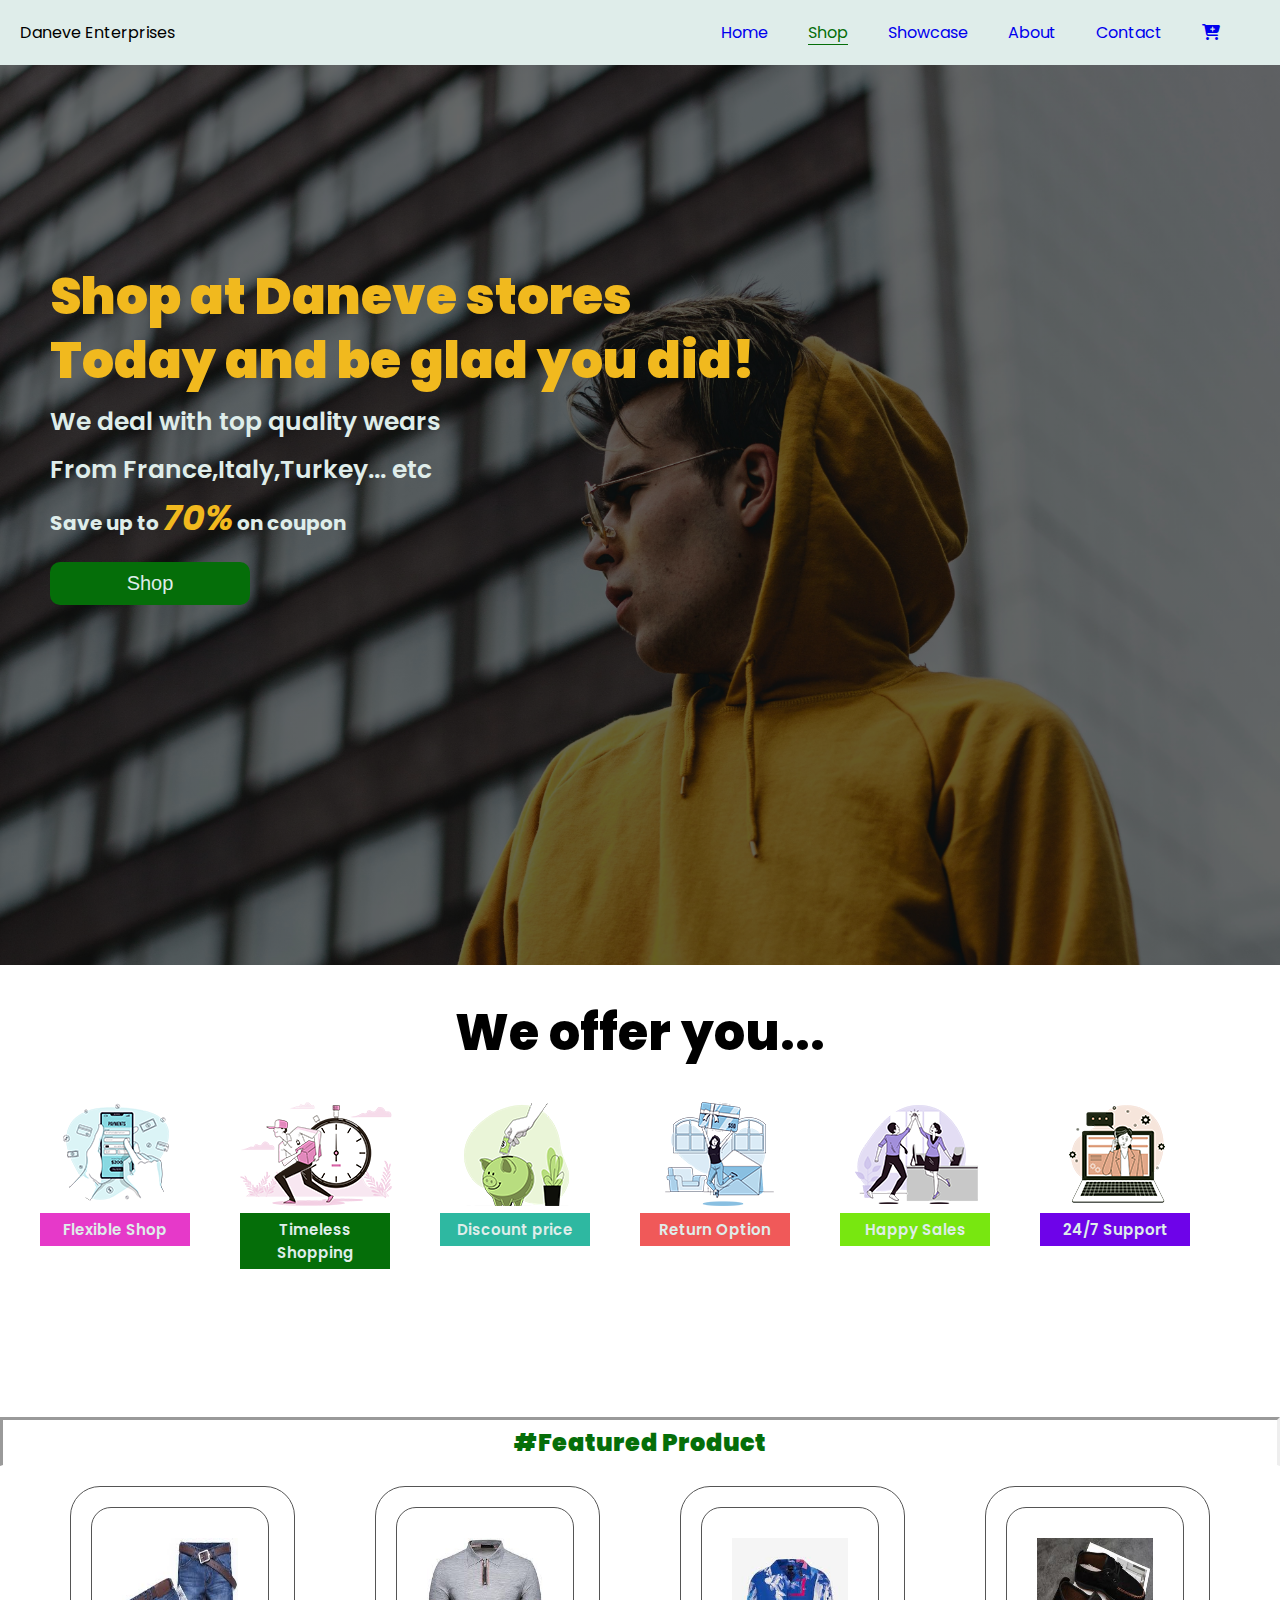
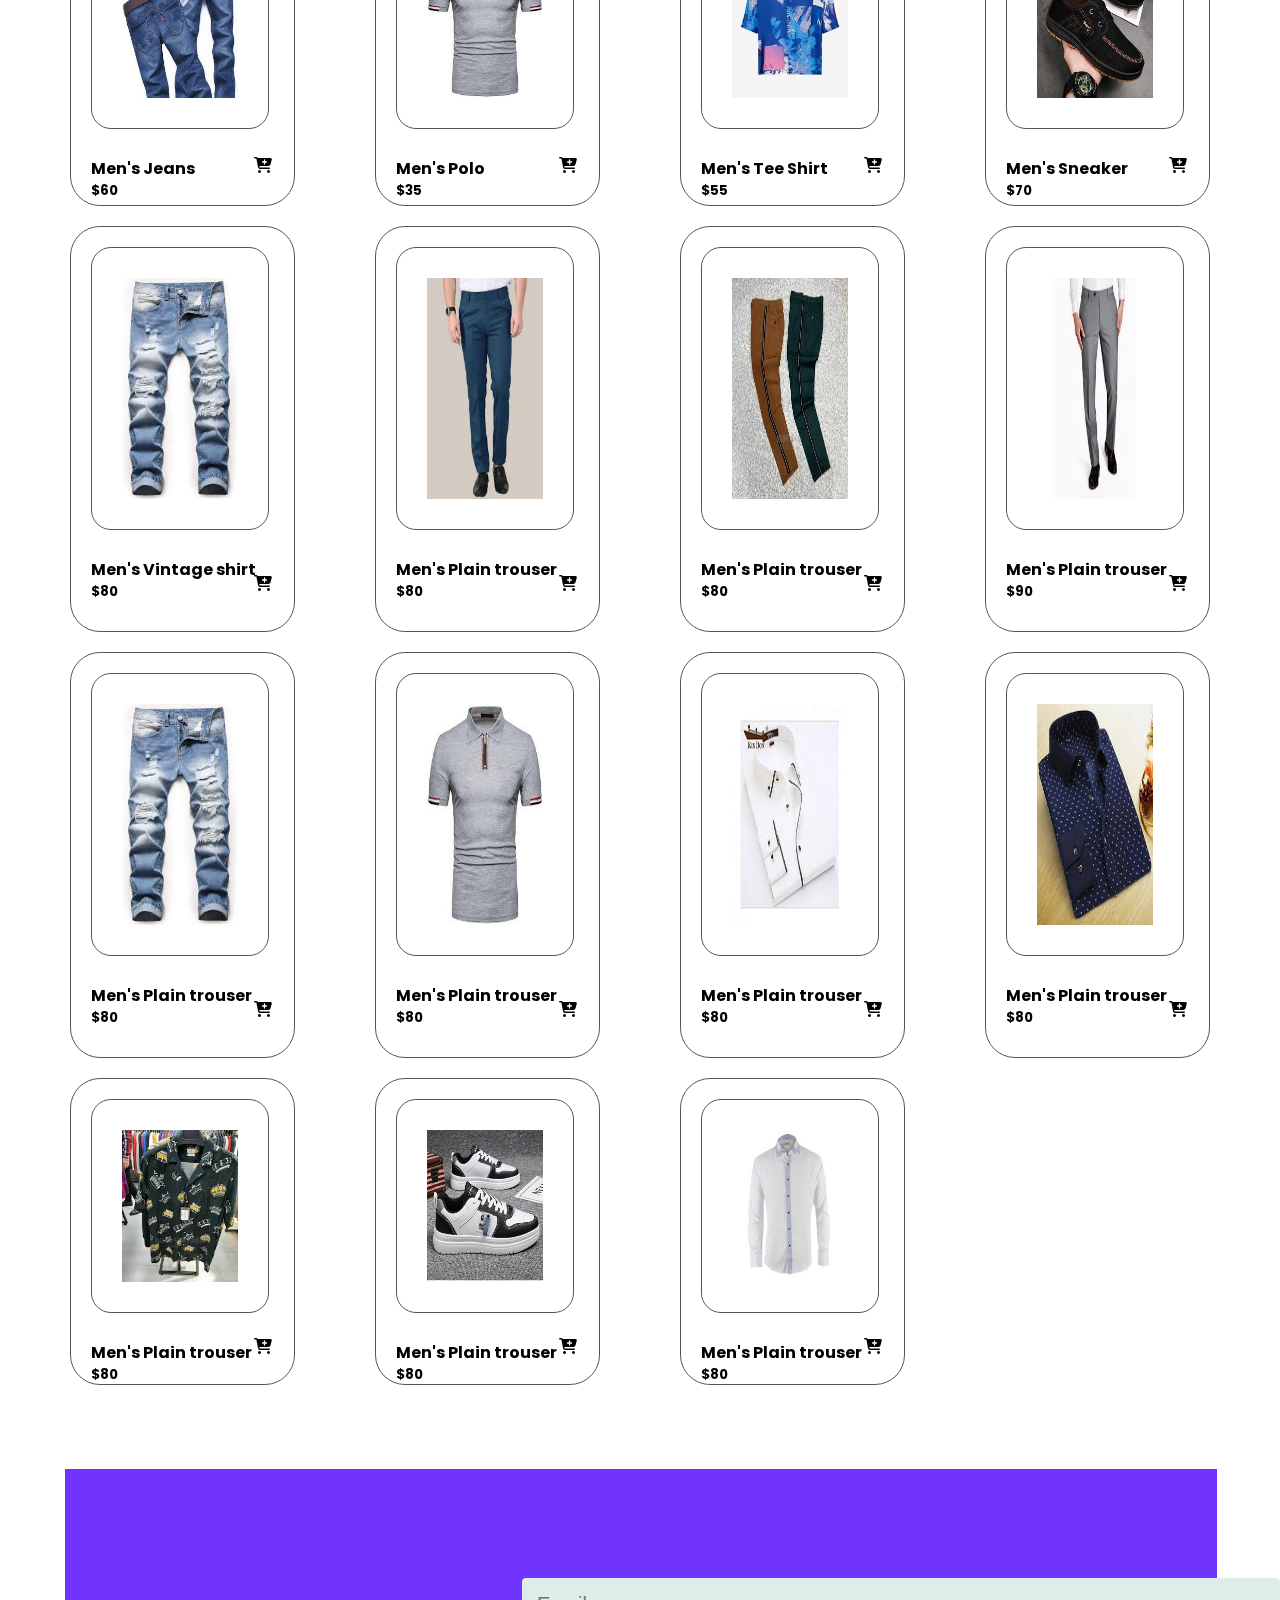
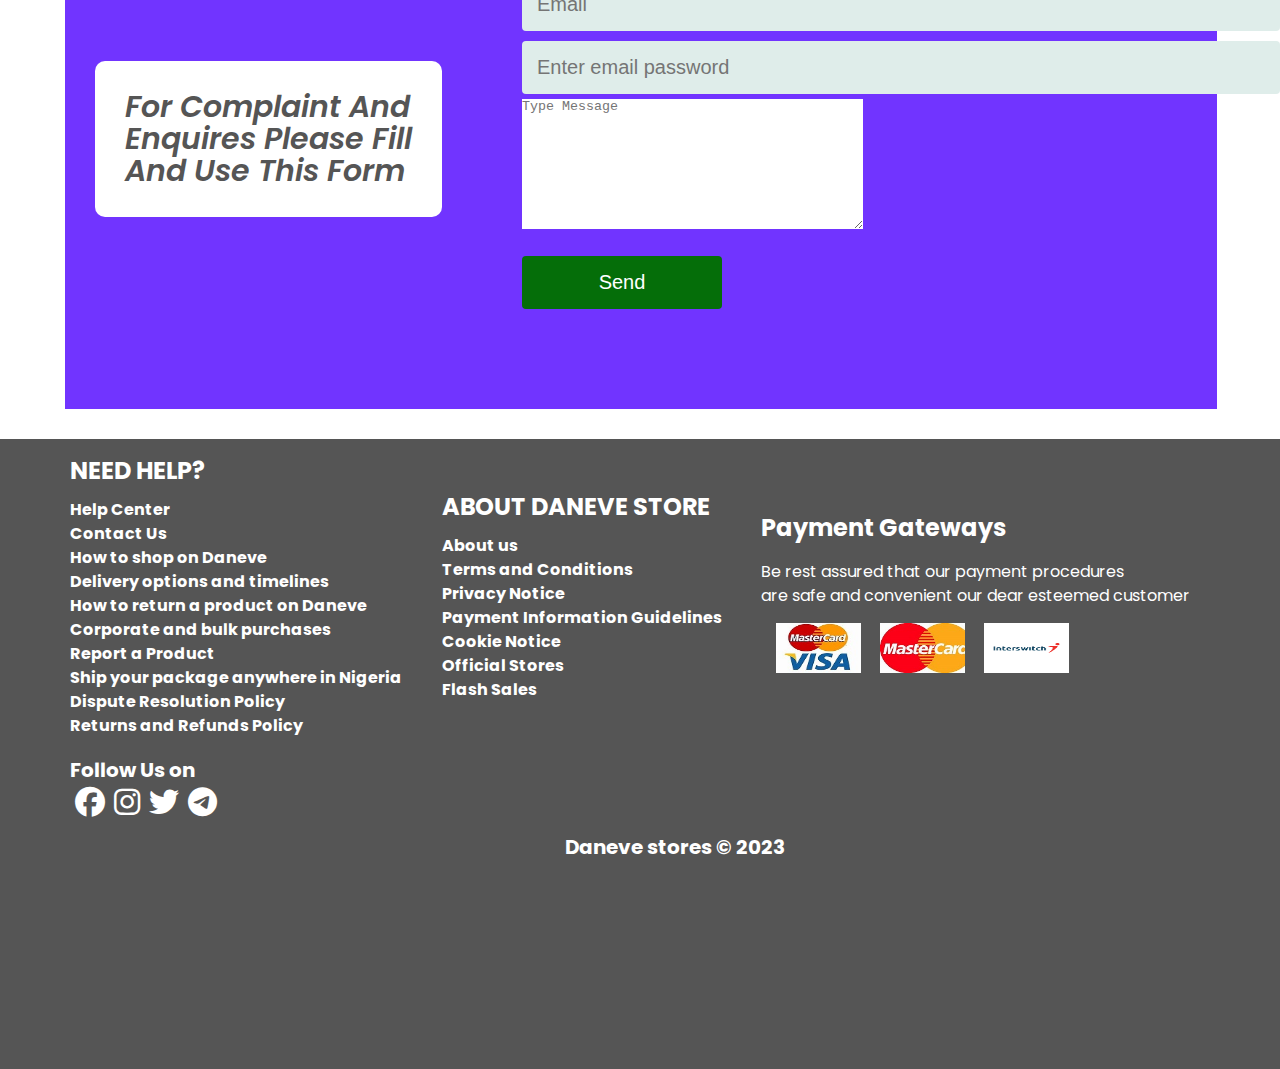
==== pages/cart.html @ b390f271 "second commit" ====
<!DOCTYPE html>
<html lang="en">
<head>
    <meta charset="UTF-8">
    <meta name="viewport" content="width=device-width, initial-scale=1.0">
    <meta name="description" content="Shop for your wears at a very affordable price">
    <meta name="keywords" content="clothing,wears,shirt,polo">
    <meta name="author" content="Eze Darlington">
    <link rel="icon" type="image/x-icon" href="../images/favicon (2).ico">
    <link rel="stylesheet" href="https://cdnjs.cloudflare.com/ajax/libs/font-awesome/6.4.0/css/all.min.css">
    <script src="./script.js" defer></script>

    <link rel="stylesheet" href="../style.css">
    <title>Daneve Store |</title>
</head>
<body>
    <nav id="nav-bar">
        <div class="nav-container">
            <div class="name">
                Daneve Enterprises
            </div>
            <ul id="nav-list">
                <li><a href="../index.html">Home</a></li>
                <li><a href="#"  class="active">Shop</a></li>
                <li><a href="#">Showcase</a></li>
                <li><a href="#">About</a></li>
                <li><a href="#">Contact</a></li>
                <li><a href="#">
                    <i class="fa fa-cart-plus" aria-hidden="true"></i></a></li>
                    <a href="#" id="close"><i class="fa-solid fa-xmark"></i></a>
            </ul>
            <a href="#" id="hamburger"><i class="fa-solid fa-bars"></i></a>
        </div>
    </nav>

    <section id="hero">
        <div class="hero-container">
            <h1>Shop at Daneve stores <br>
            Today and be glad you did!</h1>
            <P>We deal with top quality wears <br>
            From France,Italy,Turkey... etc</P>
            <h4>Save up to <span>70%</span> on coupon</h4>
             <button>Shop</button>
        </div>
    </section>

    <section id="feature" class="section-margin-1">
        <h2>We offer you...</h2>
        <div class="feature-container">
            <div>
                <img src="../images/Features/f1.png" alt="">
                <h5>Flexible Shop</h5>
            </div>
            <div>
                <img src="../images/Features/f2.png" alt="">
                <h5>Timeless Shopping</h5>
            </div>
            <div>
                <img src="../images/Features/f3.png" alt="">
                <h5>Discount price</h5>
            </div>
            <div>
                <img src="../images/Features/f4.png" alt="">
                <h5>Return Option</h5>
            </div>
            <div>
                <img src="../images/Features/f5.png" alt="">
                <h5>Happy Sales</h5>
            </div>
            <div>
                <img src="../images/Features/f6.png" alt="">
                <h5>24/7 Support</h5>
            </div>
        </div>
    </section>

    <section id="product-1" class="section-margin-1">
       <div class="product-title">
        <h2>#Featured Product</h2>
       </div>
        <div class="product-container">
            <div>
                <img src="../images/products/jeans1.jpg" alt="">
                <h4>Men's Jeans</h4>
                <h5>$60</h5>
                <i class="fa fa-cart-plus" onclick="window.location.href"></i>
            </div>
            <div>
                <img src="../images/products/polo10.jpg" alt="">
                <h4>Men's Polo</h4>
                <h5>$35</h5>
                <i class="fa fa-cart-plus" onclick="window.location.href"></i>
            </div>
            <div>
                <img src="../images/products/shirt8.jpg" alt="">
                <h4>Men's Tee Shirt</h4>
                <h5>$55</h5>
                <i class="fa fa-cart-plus" onclick="window.location.href='./cart.html'"></i>
            </div>
            <div>
                <img src="../images/products/shoe4.jpg" alt="">
                <h4>Men's Sneaker</h4>
                <h5>$70</h5>
                <i class="fa fa-cart-plus" onclick="window.location.href"></i>
            </div>
            <div>
                <img src="../images/products/jeans3.jpg" alt="">
                <h4>Men's Vintage shirt</h4>
                <h5>$80</h5>
                <i class="fa fa-cart-plus" onclick="window.location.href"></i>
            </div>
            <div>
                <img src="../images/products/trouser1.jpg" alt="">
                <h4>Men's Plain trouser</h4>
                <h5>$80</h5>
                <i class="fa fa-cart-plus" onclick="window.location.href"></i>
            </div>
            <div>
                <img src="../images/products/trouser3.jpg" alt="">
                <h4>Men's Plain trouser</h4>
                <h5>$80</h5>
                <i class="fa fa-cart-plus" onclick="window.location.href"></i>
            </div>
            <div>
                <img src="../images/products/trouser2.jpg" alt="">
                <h4>Men's Plain trouser</h4>
                <h5>$90</h5>
                <i class="fa fa-cart-plus" onclick="window.location.href"></i>
            </div>
            <div>
                <img src="../images/products/jeans3.jpg" alt="">
                <h4>Men's Plain trouser</h4>
                <h5>$80</h5>
                <i class="fa fa-cart-plus" onclick="window.location.href"></i>
            </div>
            <div>
                <img src="../images/products/polo10.jpg" alt="">
                <h4>Men's Plain trouser</h4>
                <h5>$80</h5>
                <i class="fa fa-cart-plus" onclick="window.location.href"></i>
            </div>
            <div>
                <img src="../images/products/shirt10.jpg" alt="">
                <h4>Men's Plain trouser</h4>
                <h5>$80</h5>
                <i class="fa fa-cart-plus" onclick="window.location.href"></i>
            </div>
            <div>
                <img src="../images/products/shirt11.jpg" alt="">
                <h4>Men's Plain trouser</h4>
                <h5>$80</h5>
                <i class="fa fa-cart-plus" onclick="window.location.href"></i>
            </div>
            <div>
                <img src="../images/products/vintage2.jpg" alt="">
                <h4>Men's Plain trouser</h4>
                <h5>$80</h5>
                <i class="fa fa-cart-plus" onclick="window.location.href"></i>
            </div>
            <div>
                <img src="../images/products/shoe3.jpg" alt="">
                <h4>Men's Plain trouser</h4>
                <h5>$80</h5>
                <i class="fa fa-cart-plus" onclick="window.location.href"></i>
            </div>
            <div>
                <img src="../images/products/shirt3.jpg" alt="">
                <h4>Men's Plain trouser</h4>
                <h5>$80</h5>
                <i class="fa fa-cart-plus" onclick="window.location.href"></i>
            </div>
        </div>
    </section>

    <section id="newsletter">
        <div class="news-container">
            <div class="form-text">
                <h3>For complaint and <br>
                Enquires please fill <br>
              and use this form</h3>
            </div>
            <div class="form">
               <form>
                 <input id="email" name="Email" type="email" placeholder="Email" required>
                 <input id="password" name="Password" type="password" placeholder="Enter email password" required>
                 <textarea placeholder="Type Message"></textarea>
                 <button class="btn-green" type="submit">Send</button>
              </form>
            </div>
        </div>
    </section>



    <footer id="footer-section">
        <div class="footer-container">
            <div class="help">
                <h2>NEED HELP?</h2>
                <h4><a href="#">Help Center</a></h4>
                <h4><a href="#">Contact Us</a></h4>
                <h4><a href="#">How to shop on Daneve</a></h4>
                <h4><a href="#">Delivery options and timelines</a></h4>
                <h4><a href="#">How to return a product on Daneve</a></h4>
                <h4><a href="#">Corporate and bulk purchases</a></h4>
                <h4><a href="#">Report a Product</a></h4>
                <h4><a href="#">Ship your package anywhere in Nigeria</a></h4>
                <h4><a href="#">Dispute Resolution Policy</a></h4>
                <h4><a href="#">Returns and Refunds Policy
                </a></h4>
            </div>
            <div class="about">
                <h2>ABOUT DANEVE STORE</h2>
                <h4><a href="#"> About us</a></h4>
                <h4><a href="#">Terms and Conditions</a></h4>
                <h4><a href="#">Privacy Notice</a></h4>
                <h4><a href="#">Payment Information Guidelines</a></h4>
                <h4><a href="#">Cookie Notice</a></h4>
                <h4><a href="#">Official Stores</a></h4>
                <h4><a href="#">Flash Sales</a></h4> 
            </div>
            <div class="payment">
                <h2>Payment Gateways</h2>
                <p>Be rest assured that our payment procedures <br>
                are safe and convenient our dear esteemed customer</p>
                <img src="../images/payment/mastercard.jpg" alt="">
                <img src="../images/payment/mastercard2.jpg" alt="">
                <img src="../images/payment/interswitch.png" alt="">
            </div>
        </div>
        <div class="follow">
            <h5>Follow Us on</h5>
            <a href="#"><i class="fab fa-facebook"></i></a>
            <a href="#"><i class="fab fa-instagram"></i></a>
            <a href="#"><i class="fab fa-twitter"></i></a>
            <a href="#"><i class="fab fa-telegram"></i></a>
            <h6>Daneve stores &copy; 2023</h6>
        </div>
    </footer>

   















</body>
</html>
---- style.css ----
@import url('https://fonts.googleapis.com/css2?family=League+Spartan&family=Poppins:wght@300&display=swap');

:root{
    --primary-color: #dfedea;
    --secondary-color: #101210;
    --btn-normal: #056e09;
    --btn-light: #dfedea;
}

*{
    margin: 0;
    padding: 0;
    box-sizing: border-box;
}

.section-margin-1{
   margin-top: 30px;
}

.btn-normal{
    border: none;
    background-color:#fff;
    padding: 15px;
    border-radius: 4px;
    text-align: center;
    cursor: pointer;
    font-size: 20px;
 }
 .btn-green{
    border: none;
    background-color:#056e09;
    padding: 15px;
    border-radius: 4px;
    text-align: center;
    cursor: pointer;
    color: #fff;
    font-size: 20px;
 }
 .btn-orange{
    border: none;
    background-color:#f1b91e;
    padding: 15px;
    border-radius: 4px;
    text-align: center;
    cursor: pointer;
    font-size: 20px;
    color: #fff;
 }

li{
    list-style: none;
}
a{
    text-decoration: none;
}
body{
    width: 100vw;
    font-family: 'League Spartan', sans-serif;
    font-family: 'Poppins', sans-serif;
    background-image: var(--primary-color);
}
/* Nav style */
#nav-bar{
    position: sticky;
    top: 0;
    left: 0;
}
#nav-bar .nav-container{
    width: 100%;
    display: flex;
    align-items: center;
    justify-content: space-between;
    padding: 20px;
    background-color:var(--primary-color) ;
}
#nav-list{
    display: flex;
    padding: 0px 20px 0px 0px;  
}
#nav-list li{
    margin-right: 20px;
    padding-left: 20px;
}
#nav-list li .active{
    color: var(--btn-normal);
    border-bottom: 1px solid #056e09;
    width: 5px;
}
/* Hero section */
#hero{
    width: 100%;
    height: 100vh;
    background-color: var(--primary-color);
    background-image: linear-gradient(rgba(0,0,0,0.6),rgba(0,0,0,0.6)),url('./images/showcase/pexels-marlene-leppänen-1183266.jpg');
    background-position: 30% 30%;
    background-size: 100%;
}
#hero .hero-container{
    padding-left: 50px;
    padding-top: 200px;
    line-height: 3rem;
    color: var(--primary-color);
}
.hero-container h1{
    font-size: 50px;
    font-weight: 900;
    line-height: 4rem;
    margin-bottom: 5px;
    color: #f1b91e;
}
.hero-container p{
    font-size: 25px;
    font-weight: 600;
}
.hero-container h4{
    font-size: 20px;
    margin-bottom: 5px;
}
.hero-container h4 span{
    color: #f1b91e;
    font-style: italic;
    font-size: 35px;
}
.hero-container button{
    width: 200px;
    border: none;
    padding: 10px;
    text-align: center;
    margin-top: 10px;
    background-color: var(--btn-normal);
    color:var(--primary-color);
    font-size: 20px;
    cursor: pointer;
    border-radius: 10px;
}
.hero-container button:hover{
    background-color: var(--btn-light);
    color: #555;
}
/* Showcase page */
#showcase{
    width: 100%;
    height: 70vh;
    background-color: var(--primary-color);
}
#showcase .swiper{
      width: 100%;
      padding-top: 50px;
      padding-bottom: 50px;
}
.swiper .swiper-slide {
      background-position: center;
      background-size: cover;
      width: 300px;
      height: 300px;
}
.swiper  .swiper-slide img {
      display: block;
      width: 100%;
}
/* promo section */
#promo{
    width: 100%;
    margin-top:50px;
    margin-bottom: 15%;
}
#promo .promo-container{
    display: flex;
    width: 100%;
    height: 50vh;
    padding: 20px 40px 20px 40px;
    color: #ffff;
}
#promo .preorder{
   width: 100%;
   height: 70vh;
   background-image: linear-gradient(rgba(0,0,0,0.2),rgba(0,0,0,0.3)),url(./images/products/pexels-godisable-jacob-1346187.jpg); 
   background-size: 100%;
   background-repeat: no-repeat;
   padding: 150px 20px 20px 35px;
   margin-right: 20px;
   line-height: 2rem;
   cursor: pointer;
}
#promo .discount{
    width: 100%;
    height: 70vh;
    background-image: linear-gradient(rgba(0,0,0,0.2),rgba(0,0,0,0.2)),url(./images/products/pexels-waldemar-2129970.jpg); 
    background-size: 100%;
    background-repeat: no-repeat;
    padding: 150px 20px 20px 35px;
    line-height: 2rem;
    cursor: pointer;
 }
 .preorder h3{
    font-size: 30px;
    font-weight: 600;
    margin-bottom: 10px;
    line-height: 3rem;
 }
 .preorder h3 span{
    color: #f1b91e;
    font-size: 35px;
 }
 .discount h3{
    font-size: 30px;
    font-weight: 600;
    margin-bottom: 10px;
    line-height: 3rem;
 }
 .opacity:hover{
    opacity: 0.7;
    transform: translate3d(20px 20px);
 }
 /* Newsletter */
 #newsletter{
    width: 100%;
 }
 #newsletter .news-container{
    width: 90%;
    height: 60vh;
    background-color: rgba(76, 0, 255, 0.795);
    display: flex;
    flex-wrap: wrap;
    align-items: center;
    margin: 0px 30px 30px 65px;
    padding: 30px;
    display: flex;
    color: #fff;
 }
 .news-container .form{
    margin-left: 80px;
 }
 .form-text h3{
    font-size: 30px;
    font-weight: 600;
    line-height: 2rem;
    font-style: oblique;
    color: #555;
    text-transform: capitalize;
    background-color: #ffff;
    border: none;
    border-radius: 10px;
    padding: 30px;
 }
 .form input{
    display: block;
    width: 200%;
    background: var(--primary-color);
    font-size: 20px;
    padding: 15px;
    border-radius: 4px;
    margin-top: 10px;
    border: none;
    outline: none;
 }
 .form button{
    width: 200px;
    margin-top: 20px;
 }
 #footer-section{
    width: 100%;
    height: 70vh;
    background: #555;
    margin-top: 30px;
    color: #ffff;
    line-height: 1.5rem;
 }
 /* Footer section */
 #footer-section .footer-container{
    display: flex;
    align-items: center;
    justify-content: space-between;
    flex-wrap: wrap;
    padding: 20px;
 }
 .footer-container .help{
    padding-left: 50px;
 }
 .footer-container .payment{
    padding-right: 50px;
 }
  .help h4 a{
    line-height: 1.5rem;
    color: #ffff;
    margin-top: 5px;
 }
 .help h2{
    margin-bottom: 15px;
 }
 .about h2{
    margin-bottom: 15px;
 }
 .payment h1{
    margin-bottom: 15px;
 }
 .about h4 a{
    line-height: 1.5rem;
    padding: 20px 0px 0px 0px;
    color: #ffff;
    margin-top: 5px;
 }
 .payment p{
    line-height: 1.5rem;
    padding: 20px 20px 0px 0px;
    color: #ffff;
    margin-bottom: 15px;
 }

 .help h4:hover{
    border-bottom: 1px solid #fff;
    width:fit-content;
 }
  .about h4:hover{
    border-bottom: 1px solid #fff;
    width: fit-content;
 }
 .payment img{
    width: 100px;
    height: 50px;
    cursor: pointer;
    padding-left: 15px;
 }
 #footer-section .follow{
    margin-left: 50px;
    padding-left: 20px;
 }
 .follow h5{
    font-size: 20px;
    margin-bottom: 5px;
 }
 .follow i{
    font-size: 30px;
    cursor: pointer;
    padding-left: 5px;
    color: #fff;
 }
 .follow h6{
    text-align: center;
    font-size: 20px;
    margin-top: 15px;
 }
 #hamburger{
   display: none;
 }
 #close{
   display: none;
 }

 /* Shop Page */

 #feature .feature-container{
   display: flex;
   flex-wrap: wrap;
   padding: 20px 40px;
 }
 #feature h2{
   text-align: center;
   font-size: 50px;
   font-weight: 800;
   margin-bottom: 10px;
 }
 .feature-container div{
   flex: 1;
 }
 .feature-container div h5{
   text-align: center;
   background-color: rgba(223, 6, 187, 0.795);
   color: #dfedea;
   font-weight: 600;
   padding: 5px;
   margin-right: 50px;
   font-size: 15px;
 }
 .feature-container div:nth-child(2) h5{
   background-color: #056e09;
 }
 .feature-container div:nth-child(3) h5{
   background: hsl(170deg, 60%, 45%);
 }
 .feature-container div:nth-child(4) h5{
   background-color: #f05959;
 }
 .feature-container div:nth-child(5) h5{
   background-color: #78e710;
 }
 .feature-container div:nth-child(6) h5{
   background-color: #6e03e9;
 }

 #product-1{
   margin-top: 10%;
   margin-bottom: 5%;
 }
 #product-1 .product-container {
   display: grid;
   grid-template-columns: repeat(4, 1fr);
   grid-gap: 20px;
   padding: 20px;
   margin: 0px 20px;
 }
 .product-title h2{
   text-align: center;
   border-bottom: 1px transparent;
   border-style: inset;
   padding: 5px;
   font-weight: 900;
   color: #056e09;
 }
 .product-container div{
   position: relative;
   margin: 0px 30px;
   border: 1px solid #555;
   border-radius: 30px;
 }
 .product-container div img{
   width: 80%;
   height: 70%;
   border: 1px solid #555;
   padding: 30px;
   margin: 20px;
   border-radius: 20px;
 }
 .product-container div img:hover{
   transform: translate3d(-5px, -5px, 50px);
   cursor: pointer;
 }
 .product-container div h4{
   padding-left: 20px;
 }
 .product-container div h5{
   padding-left: 20px;
 }
 .product-container div i{
   position: absolute;
   right: 10%;
   bottom: 10%;
   cursor: pointer;
 }

 .news-container textarea{
   margin-top: 5px;
   width: 90%;
   height: 130px;
   outline: none;
   border: none;
 } 
 .form .shop-btn{
   margin-top: 5px;
   background-color: #6e03e9;
 }
 #newsletter .message-box{
   background-color: hsl(138, 90%, 15%);
   border-radius: 5px;
 }



 .swiper-shop{
   padding: 20px;
   margin: 0px 20px 30px 20px;
 }

 .swiper-slide{
   padding: 20px 30px;
   border: 1px transparent #666;
   border-radius: 20px;
   position: relative;
 }
 .swiper-slide h3{
   position: absolute;
   top: 10%;
   left: 15%;
   border: 1px solid #f05959;
   border-radius: 50%;
   padding: 2px;
   background: #f05959;
   color: #fff;
   font-size: 20px;
 }
 .swiper-slide img{
   border: 1px solid #666;
   border-radius: 10px;
   padding: 20px;
 }
 .swiper-slide h4,
 .swiper-slide h6,
 .swiper-slide a{
   font-size: 20px;
   line-height: 1.5rem;
   margin-top: 3px;
   padding-left: 40px;
 }
 

 /* Media querrry for ipad mini */

 @media(max-width: 768px){
   #hamburger{
      display: none;
   }
   #close{
      display: none;
   }
   #nav-list li {
      margin-right: 5px;
      padding-left: 10px;
  }
  #hero {
   height: 70vh;
   background-position: top 30% right 5%;
   background-size: 80%;
}
.hero-container h1 {
   font-size: 30px;
   font-weight: 800;
   line-height: 3rem;
}
#promo .discount {
   margin-bottom: 300px;
   height: 60vh;
}
#promo .preorder {
   height: 60vh;
}

#newsletter .news-container {
   flex-direction: column;
   flex-wrap: nowrap;
   align-items: center;
   justify-content: center;
   margin-top: 150px;
   margin-left: 30px;
}
.form input {
  margin-right: 400px;
  width: 80%;
}
#footer-section .footer-container {
   display: flex;
   align-items: center;
   flex-wrap: wrap;
}
.footer-container .payment {
   margin-top: 30px;
   margin-left: 30px;
   padding-left: 20px;
}
.follow h6 {
   font-size: 30px;
   margin-top: 45px;
   padding-top: 30px;
}

 }
 @media(max-width: 360px){
   #nav-bar .nav-container {
      width: 100vw;
      display: flex;
      flex-direction: row;
  }
   #nav-list{
      position: fixed;
      width: 200px;
      height: 100vh;
      top: 0;
      right: -200px;
      background-color: var(--primary-color);
      display: flex;
      flex-direction: column;
      padding: 20px 20px;
      transition: all 0.3s ease-in;
  }
  #nav-list li {
   margin-top: 20px;
   padding-top: 30px;
}
#hamburger{
   display: block;
}
#nav-bar .open{
   right: 0;
}
#nav-list #close{
   position: absolute;
   display: block;
   left: 20%;
}
#hero {
   height: 70vh;
   background-position: top 30% right 5%;
   background-size: 100%;
   background-repeat: no-repeat;
}
.hero-container h1 {
   margin-top: -50px;
   font-size: 20px;
   font-weight: 800;
   line-height: 1.5rem;
}
.hero-container p {
   font-size: 15px;
   font-weight: 600;
   line-height: 2rem;
}
.hero-container h4 {
   font-size: 15px;
   margin-bottom: 5px;
   line-height: 1.5rem;
}
#promo .promo-container {
   display: flex;
   flex-direction: column;
   width: 100%;
   height: 100vh;
   padding: 20px 40px 20px 40px;
   color: #ffff;
}
#promo .preorder {
   width: 100%;
   height: 100vh;
   align-items: center;
   justify-content: center;
   padding: 20px;
   line-height: 1.5rem;
   margin-bottom: 50px;
}
.preorder h3 {
   font-size: 20px;
   font-weight: 600;
   margin-bottom: 3px;
   line-height: 2rem;
}
#promo .discount {
   width: 100%;
   height: 80vh;
   padding: 20px;
   line-height: 1.5rem;
   align-items: center;
   justify-content: center;
   margin-bottom: 0px;
}
.discount h3 {
   font-size: 20px;
   font-weight: 600;
   margin-bottom: 5px;
   line-height: 2.5rem;
}
#newsletter .news-container {
   width: 100%;
   height: 80vh;
   flex-direction: column;
   flex-wrap: nowrap;
   align-items: center;
   justify-content: center;
   margin-top: 10px;
   margin-left: 30px;
   padding: 10px;
}
.form-text h3 {
   padding: 30px;
}
.form input {
   margin-right: 350px;
   width: 70%;
}
#footer-section {
   width: 100%;
   height: 100%;
   background: #555;
   margin-top: 20px;
   display: flex;
   flex-direction: column;
}
.footer-container .help {
   padding: 20px;

}
.footer-container .about{
   padding: 20px;
}
.about h2{
   font-size: 25px;
}
.footer-container .payment {
   margin-top: 30px;
   margin-left:0px;
   padding: 20px;
}
#footer-section .follow {
   margin-left: 15px;
   padding:20px;
}
.help h2 {
   margin-bottom: 15px;
   color: #f1b91e;
}
.about h2 {
   margin-bottom: 15px;
   color: #f1b91e;
}
.payment h2{
   font-size: 25;
   color: #f1b91e;
}
.payment img {
   width: 50px;
   height: 50px;
   padding-left: 5px;
}
.follow h6 {
   font-size: 15px;
   margin-top: 45px;
   padding-top: 30px;
}

 }
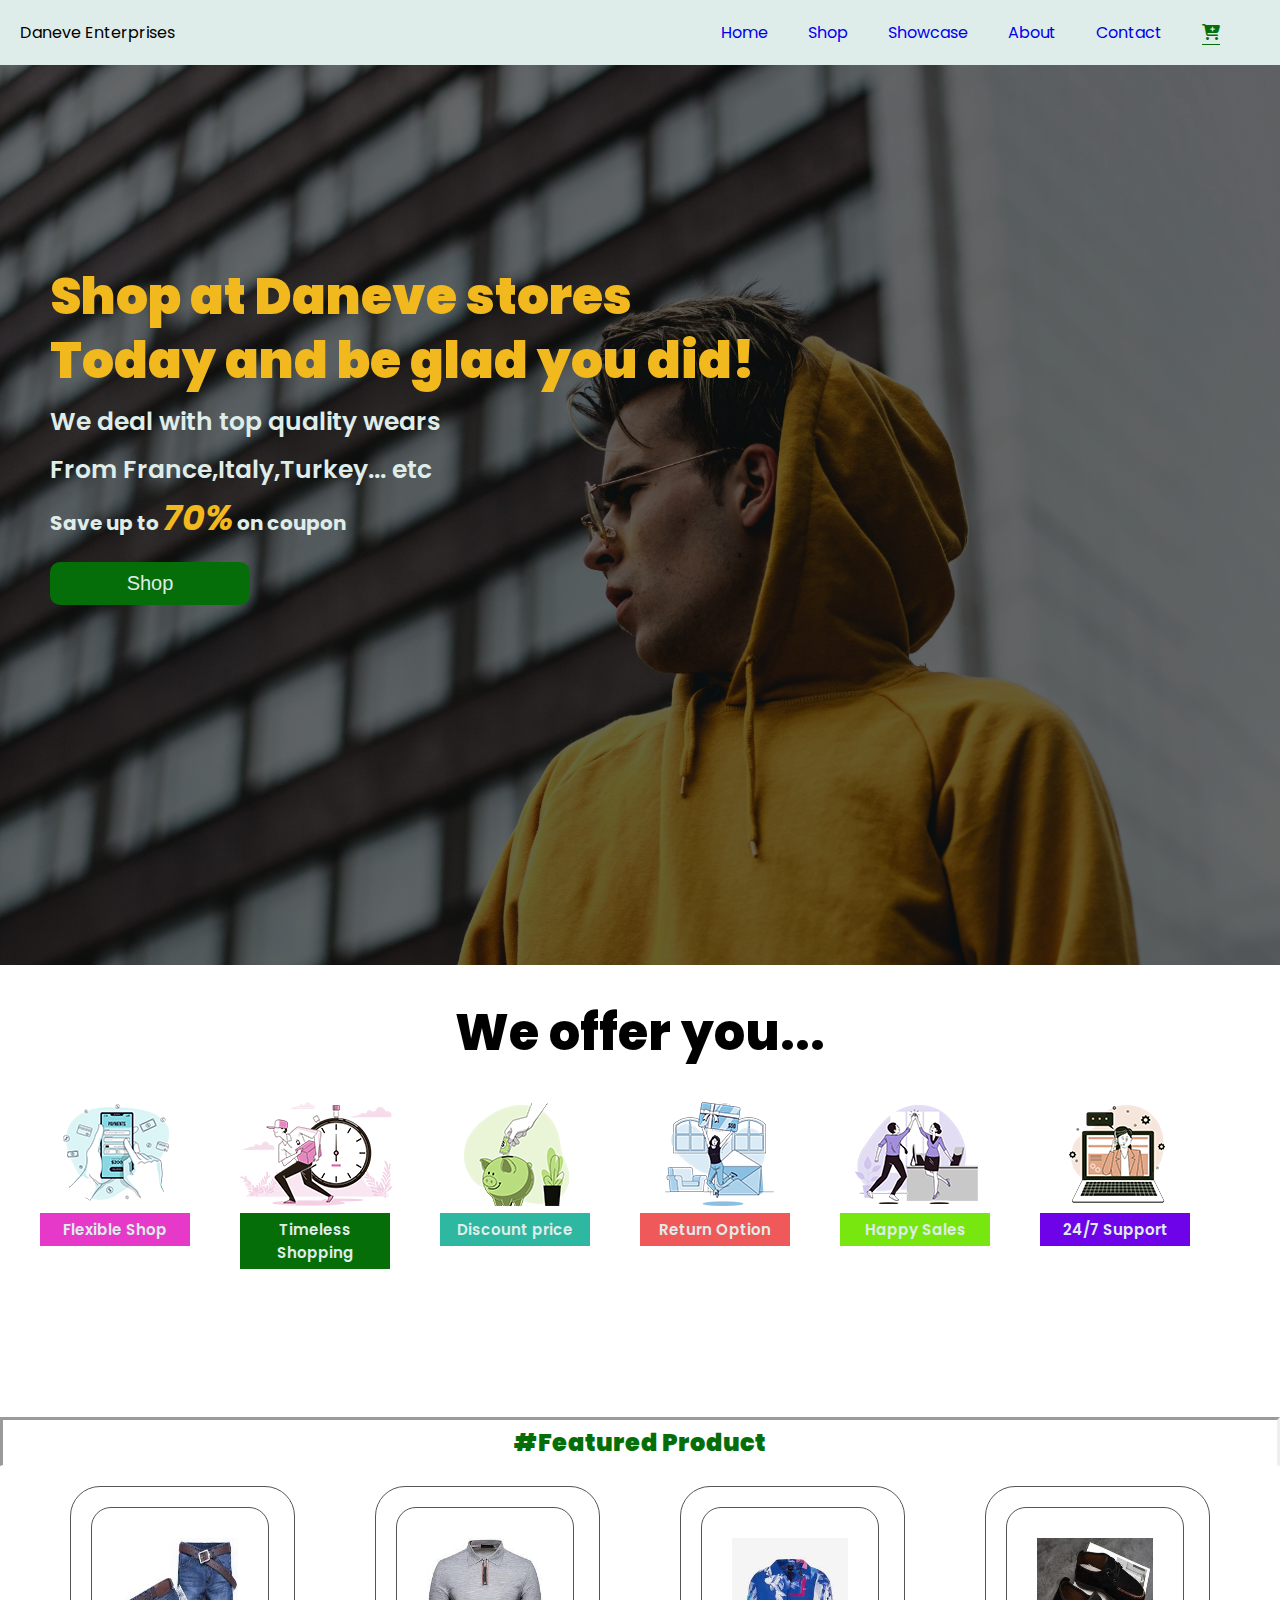
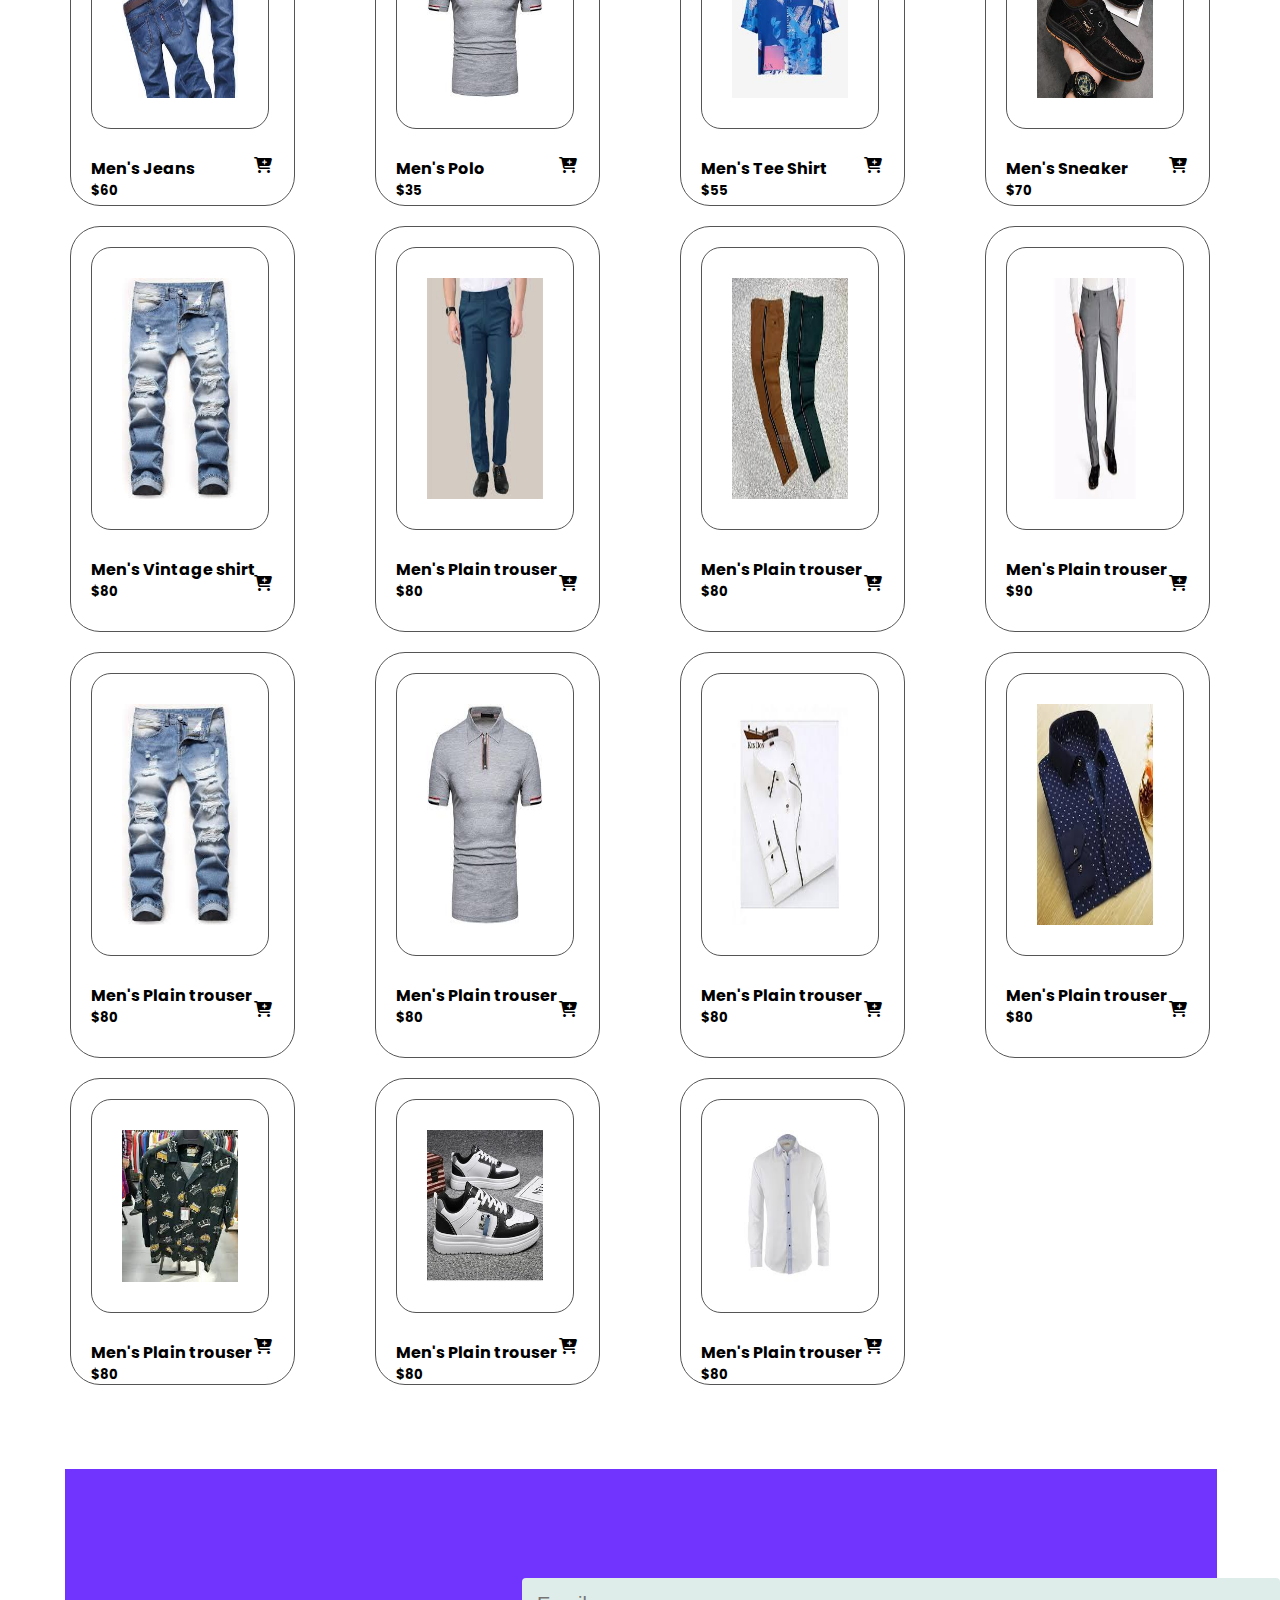
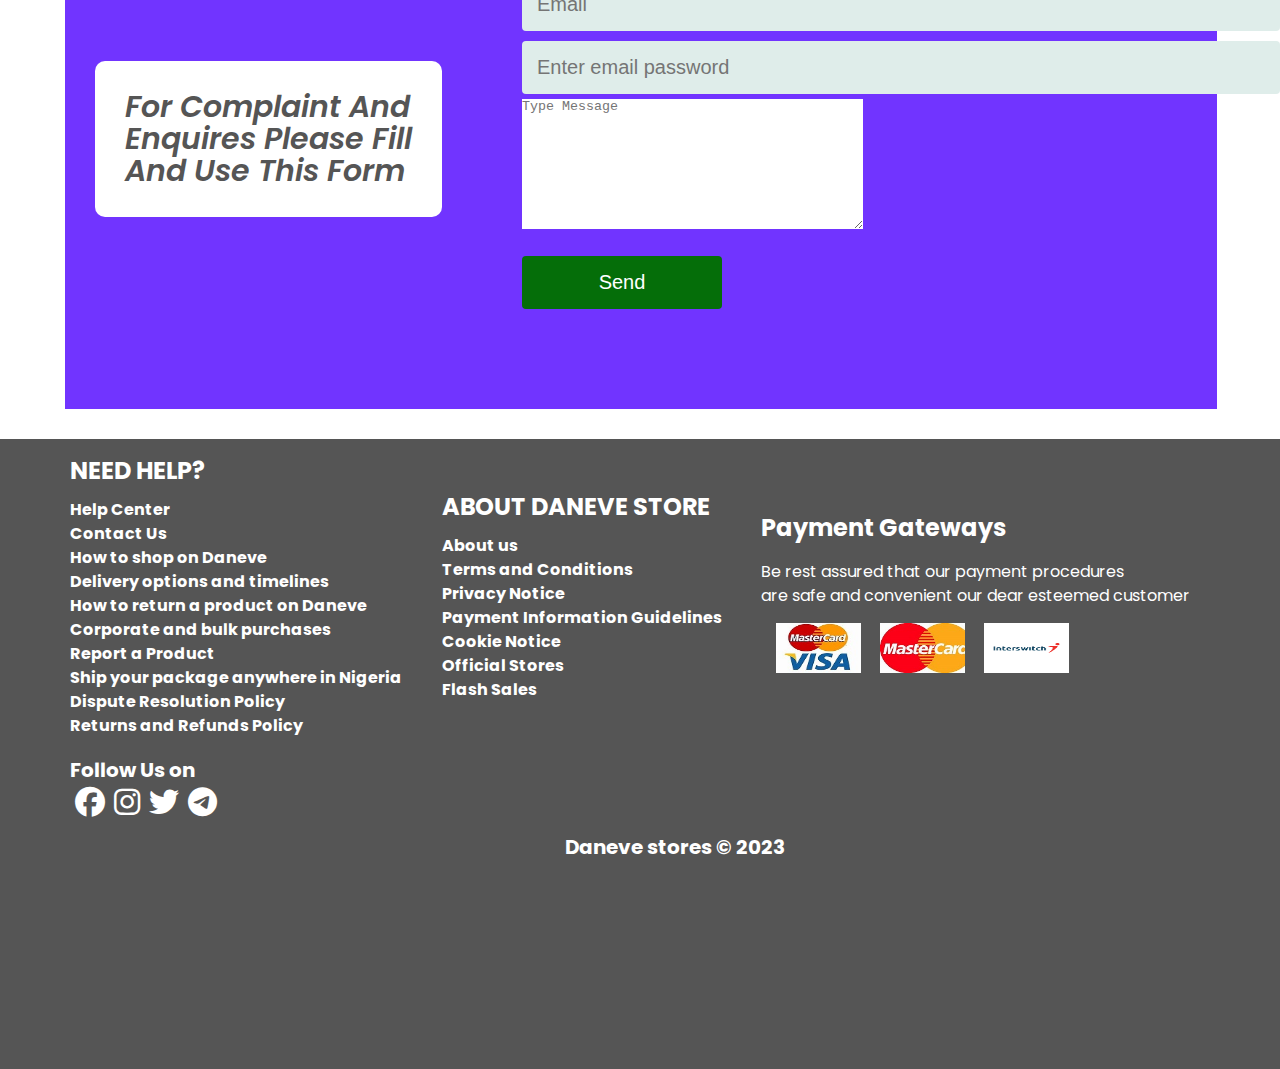
==== commit 371a8d23: "upddated" ====
--- a/pages/cart.html
+++ b/pages/cart.html
@@ -21,11 +21,11 @@
             </div>
             <ul id="nav-list">
                 <li><a href="../index.html">Home</a></li>
-                <li><a href="#"  class="active">Shop</a></li>
-                <li><a href="#">Showcase</a></li>
-                <li><a href="#">About</a></li>
-                <li><a href="#">Contact</a></li>
-                <li><a href="#">
+                <li><a href="./shop.html" >Shop</a></li>
+                <li><a href="./showcase.html">Showcase</a></li>
+                <li><a href="./about.html">About</a></li>
+                <li><a href="./contact.html">Contact</a></li>
+                <li><a href="#" class="active">
                     <i class="fa fa-cart-plus" aria-hidden="true"></i></a></li>
                     <a href="#" id="close"><i class="fa-solid fa-xmark"></i></a>
             </ul>
--- a/style.css
+++ b/style.css
@@ -52,6 +52,7 @@
 }
 a{
     text-decoration: none;
+   
 }
 body{
     width: 100vw;
@@ -64,6 +65,8 @@
     position: sticky;
     top: 0;
     left: 0;
+    z-index: 100;
+   
 }
 #nav-bar .nav-container{
     width: 100%;
@@ -391,6 +394,7 @@
  #product-1{
    margin-top: 10%;
    margin-bottom: 5%;
+   position: relative;
  }
  #product-1 .product-container {
    display: grid;
@@ -399,6 +403,21 @@
    padding: 20px;
    margin: 0px 20px;
  }
+ #product-1 .search{
+   position: absolute;
+   top: 1%;
+   right: 5%;
+ }
+ .search i{
+   margin-left: -40px;
+ }
+ #search-bar{
+   width: 300px;
+   height: 30px;
+   border-radius: 20px;
+   padding: 15px;
+ }
+
  .product-title h2{
    text-align: center;
    border-bottom: 1px transparent;
@@ -491,6 +510,264 @@
    margin-top: 3px;
    padding-left: 40px;
  }
+
+ /* Tag side */
+ #tag{
+   width: 100%;
+   margin: 30px 0px;
+ }
+ .tag-container{
+   display: flex;
+   flex-wrap: wrap;
+   padding: 20px;
+   margin: 20px 30px;
+ }
+ .tag-container div{
+   flex: 1;
+   background-color: lightgray;
+   border-radius: 10px;
+   margin: 10px 20px;
+   padding: 10px 5px;
+ }
+ .tag-container div a{
+   display: inline-flex;
+ }
+ .tag-container div a img{
+   width: 70px;
+   padding-right: 20px;
+ }
+ .tag-container div a h2{
+   font-size: 20px;
+   font-weight: 600;
+   margin-top: 5px;
+ }
+  
+ /* Shop Banner */
+ #banner{
+   width: 100%;
+   height: 100vh;
+ }
+ .banner{
+   display: flex;
+   flex-direction: row-reverse;
+   margin-left: 10%;
+   margin-right: 5%;
+ }
+ .banner img{
+   width: 50%;
+   height: 70vh;
+   cursor: pointer;
+ }
+ .banner:nth-child(1) img{
+   margin-right: 30px;
+ }
+ /* Showcase page */
+
+ #display{
+   width: 80%;
+   height: 200px;
+   background: #dbdbdb;
+   margin: 30px 0px 5% 10%;
+   padding: 20px 20px 20px 40px;
+   font-size: 20px;
+   font-weight: 800;
+ }
+ #show{
+   width: 100%;
+   background-image: linear-gradient(rgba(0,0,0,0.4),rgba(0,0,0,0.4));
+   padding: 30px;
+   color: #ffff;
+ }
+ #show .show{
+   width: 100%;
+   height: 40vh;
+   display: flex;
+   justify-content: space-evenly;
+   margin-bottom: 5%;
+   border-bottom: 5px solid #dbdbdb;
+ }
+ .show img{
+   margin-bottom: 20px;
+   width: 50%;
+ }
+ #show .show:nth-child(5){
+   border: none;
+ }
+
+ /* About Page */
+ #about-body{
+   background-image: linear-gradient(rgba(0,0,0,0.4), rgba(0,0,0,0.4));
+ }
+
+ #about-header{
+   background-color: #1a4bcf;
+   height: 50px;
+   width: 100%;
+   margin-bottom: 30px;
+   color: #fff;
+ }
+ #about-header .about-container{
+   display: flex;
+   justify-content: space-evenly;
+   padding: 10px;
+ }
+ .about-container h1{
+   font-size: 20px;
+ }
+ #about-vision .container-vision{
+   text-align: center;
+ }
+ .container-vision .mission{
+   display: inline-flex;
+ }
+ .mission li{
+   margin: 20px;
+   border-right: 1px solid #555;
+   padding: 10px 20px 10px 10px;
+   font-size: 20px;
+ }
+ .mission a:hover{
+   border-bottom: 1px solid #555;
+   width: 50px;
+ }
+
+ .contentBox{
+   position: relative;
+   width: 100%;
+   margin: 0px 120px 0px 30px;
+   padding: 5px;
+   cursor: pointer;
+ }
+
+ .contentBox .content-title{
+   background: #056e09;
+   font-size: 20px;
+   padding-left: 20px;
+   color: #fff;
+ }
+ .contentBox .content-title::before{
+   content: '+';
+   position: absolute;
+   right: 10%;
+   font-size: 1.5rem;
+ }
+ .contentBox.show .content-title::before{
+   content: '-';
+ }
+ .contentBox .content{
+   position: relative;
+   height: 0;
+   overflow: hidden;
+   transition: 0.5s;
+   padding: 0px 15px;
+ }
+ .show .content{
+   height: 50px;
+ }
+
+ #chart {
+   max-width: 800px;
+   margin: 30px auto 20px auto;
+   height: 100%;
+ }
+ #chart h1{
+   text-align: center;
+
+ }
+
+ /* Contact pages */
+ #contact{
+   width: 100%;
+   padding: 20px;
+   margin: 30px;
+ }
+ #contact h1{
+   font-size: 40px;
+ }
+ #contact .locate{
+   display: flex;
+ }
+ .contact-container{
+   margin-right: 100px;
+ }
+ .contact-container div{
+   display: flex;
+   line-height: 3rem;
+ }
+ .contact-container div i{
+   margin: 15px 10px 0px 0px;
+ }
+
+ 
+ #form form{
+   margin-top: 30px;
+ }
+ #form form p label input{
+   width: 120%;
+   height: 30px;
+   outline: 0;
+   border-radius: 4px;
+   border: 1px transparent #666;
+ }
+ #form{
+   display: flex;
+   margin: 100px 30px 0px 30px;
+   border: 1px solid #666;
+   padding: 30px;
+   margin-right: 50px;
+   justify-content: space-between;
+ }
+ #form form p label input{
+  width: 200%;
+  height: 50px;
+  outline: none;
+  border-radius: 0px 4px 4px 0px;
+  border: 0.5px solid #056e09;
+  line-height: 3rem;
+ }
+ #form form p label textarea{
+  width: 200%;
+  height: 100px;
+  outline: none;
+  border: 0.3px solid #056e09;
+  margin-top: 10px;
+ }
+ #form form p button{
+  width: 50%;
+  height: 40px;
+  border-radius: 30px;
+  text-align: center;
+  color: #ffff;
+  background-color: var(--btn-normal);
+  outline: none;
+  border: none;
+  cursor: pointer;
+ }
+ #form form p button:hover{
+  background-color: #fff;
+  color: #666;
+ }
+ #team{
+  margin-right: 50px ;
+ }
+ #team-heading{
+  text-align: center;
+  font-size: 2rem;
+  text-shadow:#f05959 1px 1px 5px;
+  color: #056e09;
+ }
+ 
+   
+ #team div{
+   display: flex;
+   margin: 20px;
+ }
+ #team div p{
+   display: flex;
+   flex-direction: column;
+   margin-left: 10px;
+ }
+
  
 
  /* Media querrry for ipad mini */
@@ -554,6 +831,9 @@
 
  }
  @media(max-width: 360px){
+   #nav-bar{
+      width: 100%;
+   }
    #nav-bar .nav-container {
       width: 100vw;
       display: flex;
@@ -587,6 +867,7 @@
    left: 20%;
 }
 #hero {
+   width: 100%;
    height: 70vh;
    background-position: top 30% right 5%;
    background-size: 100%;
@@ -714,6 +995,20 @@
    padding-top: 30px;
 }
 
+/* Shop page */
+
+#feature .feature-container {
+   display: flex;
+   flex-direction: column;
+   align-items: center;
+   justify-content: center;
+   text-align: center;
+   
+}
+.feature-container div h5 {
+   margin-right: 0px;
+   margin-bottom: 20px;
+}
  }
 
  
